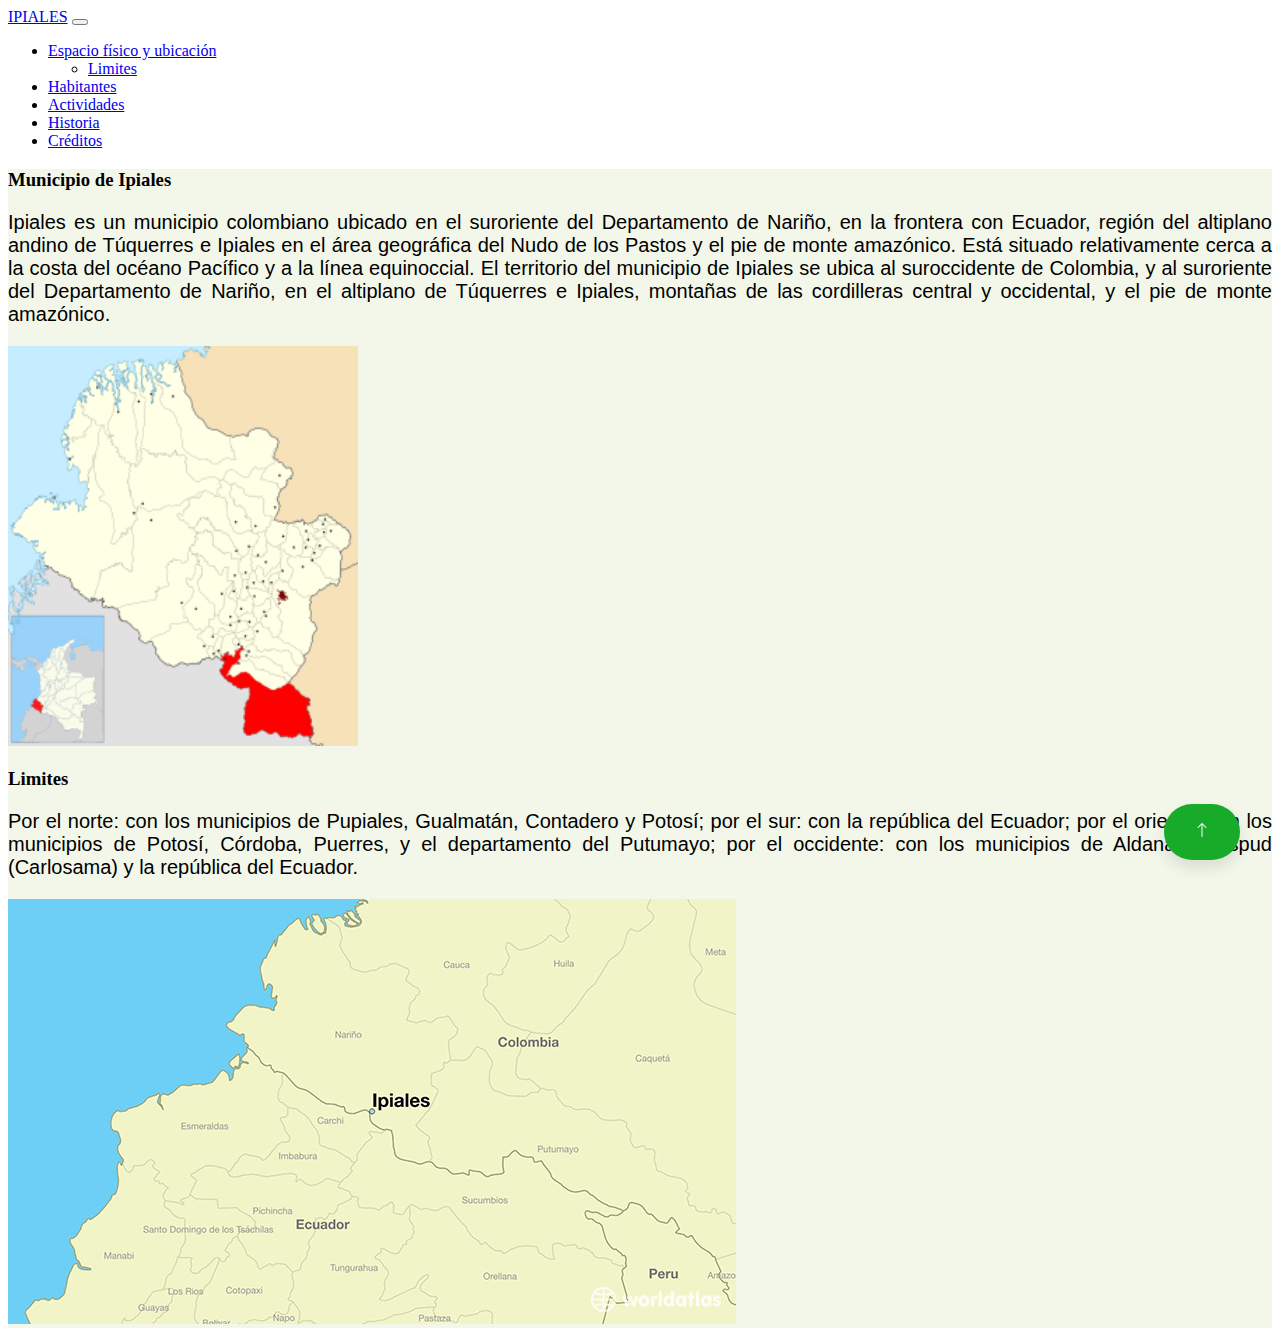
==== index.html @ 8d5fc15a "initial commit" ====
<!DOCTYPE html>
<html lang="en">

<head>
  <title>IPIALES</title>

  <link rel="stylesheet" href="CSS/styles.css">
  <link href="https://cdn.jsdelivr.net/npm/bootstrap@5.3.2/dist/css/bootstrap.min.css" rel="stylesheet"
    integrity="sha384-T3c6CoIi6uLrA9TneNEoa7RxnatzjcDSCmG1MXxSR1GAsXEV/Dwwykc2MPK8M2HN" crossorigin="anonymous">

</head>

<body>
  <!-- cabecera de la pagina  -->

  <nav class="navbar navbar-expand-lg bg-body-tertiary bg-dark border-bottom border-body" data-bs-theme="dark"">
  <div class=" container-fluid">
    <a class="navbar-brand" href="index.html">IPIALES</a>
    <button class="navbar-toggler" type="button" data-bs-toggle="collapse" data-bs-target="#navbarText"
      aria-controls="navbarText" aria-expanded="false" aria-label="Toggle navigation">
      <span class="navbar-toggler-icon"></span>
    </button>
    <div class="collapse navbar-collapse" id="navbarText">
      <ul class="navbar-nav me-auto mb-2 mb-lg-0">
        <li class="nav-item dropdown">
          <a class="nav-link dropdown-toggle active" href="index.html" role="button" data-bs-toggle="dropdown"
            aria-expanded="false">
            Espacio físico y ubicación
          </a>
          <ul class="dropdown-menu">
            <li><a class="dropdown-item" href="#">Limites</a></li>
          </ul>
        </li>
        <li class="nav-item">
          <a class="nav-link" href="pages/Habitantes.html">Habitantes</a>
        </li>
        <li class="nav-item">
          <a class="nav-link" href="pages/Actividades.html">Actividades</a>
        </li>
        <li class="nav-item">
          <a class="nav-link" href="pages/Historia.html">Historia</a>
        </li>
        <li class="nav-item">
          <a class="nav-link" href="pages/Creditos.html">Créditos</a>
        </li>
      </ul>
    </div>
    </div>
  </nav>
  <!-- texto de los parrafos y cuerpo de la pagina -->
  <div id="page">
    <div class="container">
      <div class="abs-center p-5">
        <h3>Municipio de Ipiales</h3>
        <p>
          Ipiales es un municipio colombiano ubicado en el suroriente del Departamento de Nariño, en la frontera con
          Ecuador, región del altiplano andino de Túquerres e Ipiales en el área geográfica del Nudo de los Pastos y
          el pie de monte amazónico. Está situado relativamente cerca a la costa del océano Pacífico y a la línea
          equinoccial.
          El territorio del municipio de Ipiales se ubica al suroccidente de Colombia, y al suroriente del
          Departamento de Nariño, en el altiplano de Túquerres e Ipiales, montañas de las cordilleras central y
          occidental, y el pie de monte amazónico.
        </p>


        <!-- centrar y ajustar tamaño de la imagen -->
        <div class="text-center pt-5">
          <img class="rounded mx-auto d-block" width="350px" height="400px" src="Imagenes/ipiales mapa.png" alt="" srcset="">
        </div>

      </div>

      <div class="p-5">
        <h3>Limites</h3>
        <p>
          Por el norte: con los municipios de Pupiales, Gualmatán, Contadero y Potosí; por el sur: con la república
          del Ecuador; por el oriente: con los municipios de Potosí, Córdoba, Puerres, y el departamento del Putumayo;
          por el occidente: con los municipios de Aldana, Cuaspud (Carlosama) y la república del Ecuador.
        </p>
        <div class="text-center pt-5">
          <img class="rounded mx-auto d-block" src="Imagenes/ipiales limites.jpg" alt="" srcset="">
        </div>
      </div>
    </div>
  </div>




  <a href="index.html" class="btn-flotante"><svg xmlns="http://www.w3.org/2000/svg" width="16" height="16"
    fill="currentColor" class="bi bi-arrow-up" viewBox="0 0 16 16">
    <path fill-rule="evenodd"
      d="M8 15a.5.5 0 0 0 .5-.5V2.707l3.146 3.147a.5.5 0 0 0 .708-.708l-4-4a.5.5 0 0 0-.708 0l-4 4a.5.5 0 1 0 .708.708L7.5 2.707V14.5a.5.5 0 0 0 .5.5z" />
  </svg></a>

  <!-- boton de volver al inicio  -->








  <script src="https://cdn.jsdelivr.net/npm/bootstrap@5.3.2/dist/js/bootstrap.bundle.min.js"
    integrity="sha384-C6RzsynM9kWDrMNeT87bh95OGNyZPhcTNXj1NW7RuBCsyN/o0jlpcV8Qyq46cDfL"
    crossorigin="anonymous"></script>
</body>

</html>
---- CSS/styles.css ----
/* para aplicar estilos de los botones */
/*a{ 
    margin-top: 10px;
    margin-right: 10px;
    background-color:#44c767;
	border-radius:28px;
	border:1px solid #;
	display:inline-block;
	cursor:pointer;
	color:#ffffff;
	font-family:Arial;
	font-size:17px;
	padding:16px 31px;
	text-decoration:none;
	text-shadow:0px 1px 0px #2f6627;

} */
/* estilo del titulo grande */
/* h2{
    color:#5C883F;
    font-family: Arial, Helvetica, sans-serif;
    font-size: 50px;
} */
/* estilo de los parrafos */
p{
    color: #000000;
    text-align: justify;
    font-size: 20px;
    font-family: Arial, Helvetica, sans-serif;
}

/* estilo de los subtitulos */
/* h3{color: #285E1F;
font-size: 30px;
}  */

/* alineado del boton arriba  */
/* #up{ 
    text-align: right;
} */
/* color de fondo de la pagina */
#page{
    background-color:#F3F7EA;
}




.btn-flotante {
	font-size: 16px; /* Cambiar el tamaño de la tipografia */
	text-transform: uppercase; /* Texto en mayusculas */
	font-weight: bold; /* Fuente en negrita o bold */
	color: #ffffff; /* Color del texto */
	border-radius: 50px; /* Borde del boton */
	background-color: #18ab29; /* Color de fondo */
	padding: 18px 30px; /* Relleno del boton */
	position: fixed;
	bottom: 40px;
	right: 40px;
	transition: all 300ms ease 0ms;
	box-shadow: 0px 8px 15px rgba(0, 0, 0, 0.1);
	z-index: 99;
}
.btn-flotante:hover {
	box-shadow: 0px 15px 20px rgba(0, 0, 0, 0.3);
	transform: translateY(-7px);
}
@media only screen and (max-width: 600px) {
 	.btn-flotante {
		font-size: 14px;
		padding: 10px 20px;
		bottom: 20px;
		right: 20px;
	}
}
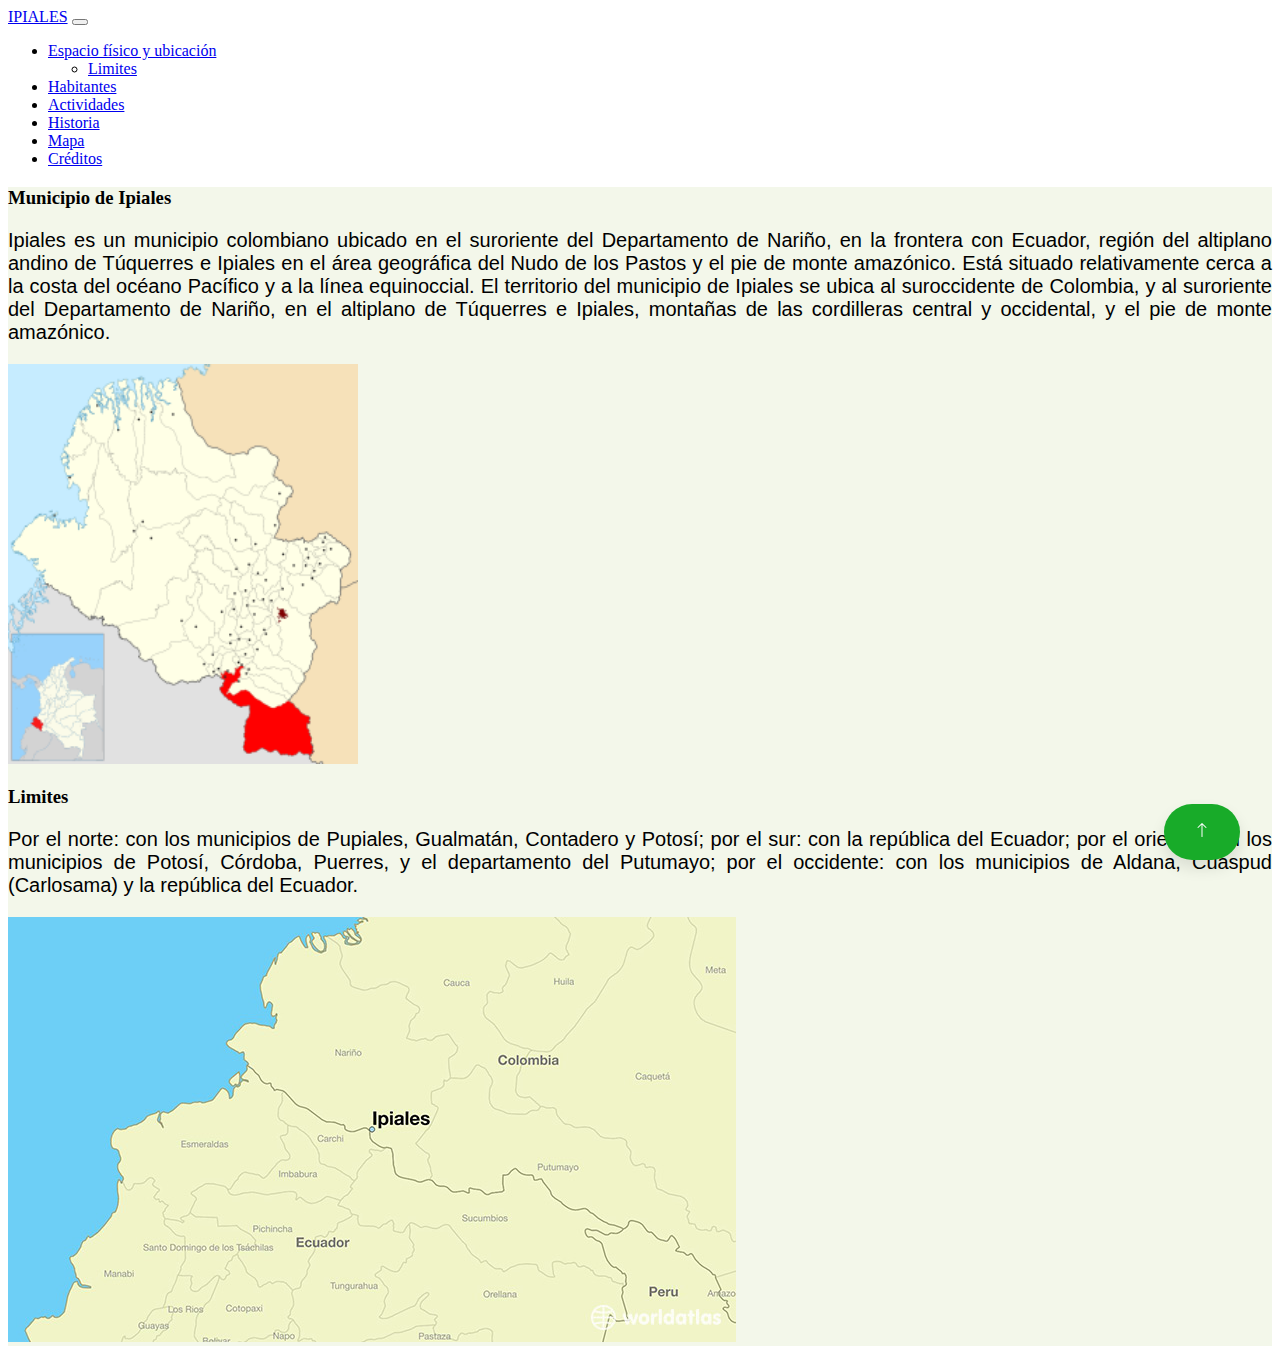
==== commit 6e42cd24: "map ipiales" ====
--- a/index.html
+++ b/index.html
@@ -23,12 +23,12 @@
     <div class="collapse navbar-collapse" id="navbarText">
       <ul class="navbar-nav me-auto mb-2 mb-lg-0">
         <li class="nav-item dropdown">
-          <a class="nav-link dropdown-toggle active" href="index.html" role="button" data-bs-toggle="dropdown"
+          <a class="nav-link dropdown-toggle" href="index.html" role="button" data-bs-toggle="dropdown"
             aria-expanded="false">
             Espacio físico y ubicación
           </a>
           <ul class="dropdown-menu">
-            <li><a class="dropdown-item" href="#">Limites</a></li>
+            <li><a class="dropdown-item" href="pages/Limites.html">Limites</a></li>
           </ul>
         </li>
         <li class="nav-item">
@@ -39,6 +39,9 @@
         </li>
         <li class="nav-item">
           <a class="nav-link" href="pages/Historia.html">Historia</a>
+        </li>
+        <li class="nav-item">
+          <a class="nav-link" href="pages/Mapa.html">Mapa</a>
         </li>
         <li class="nav-item">
           <a class="nav-link" href="pages/Creditos.html">Créditos</a>
